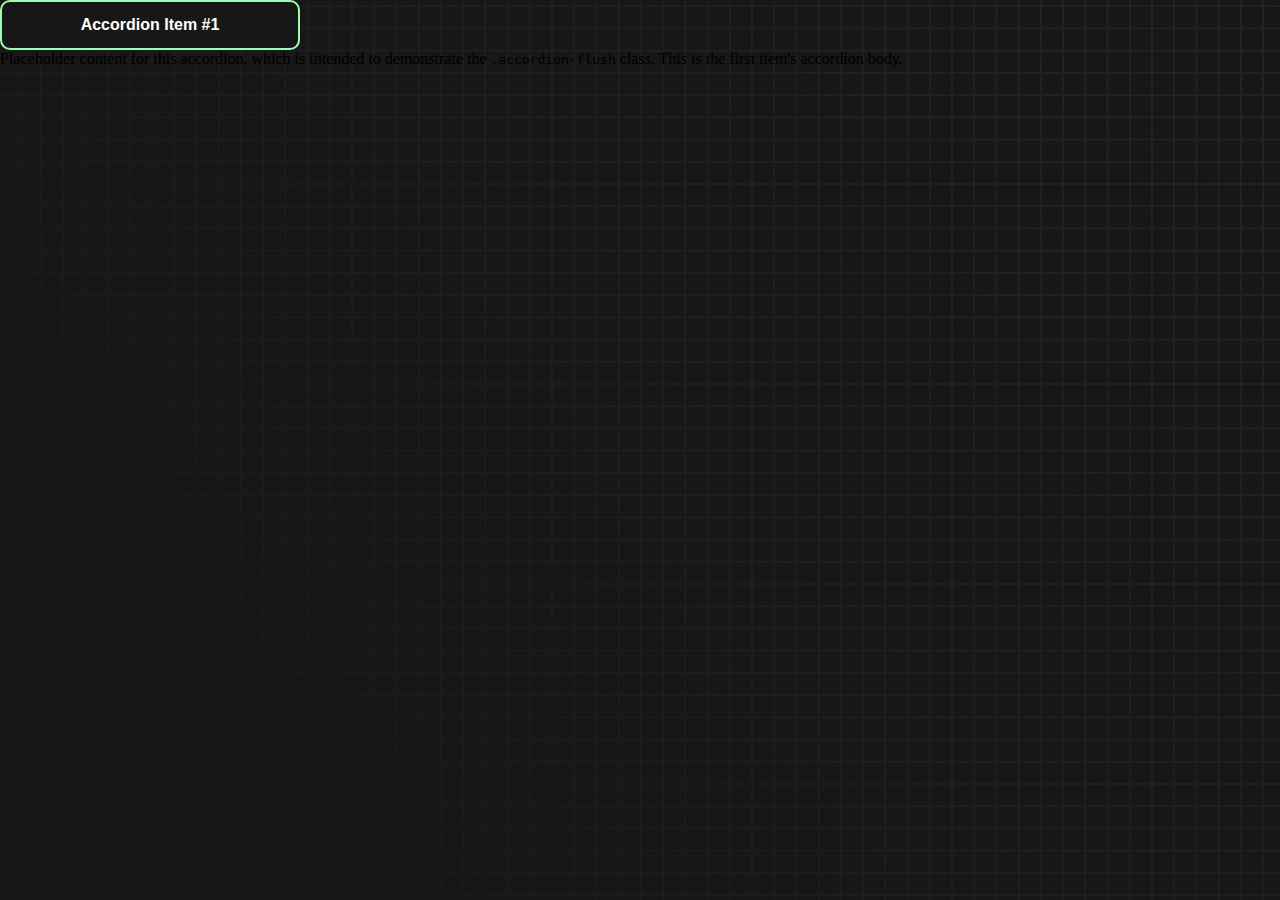
==== blog.html @ 914f009e "commit" ====
<!doctype html>
<html lang="en">

<head>
    <meta charset="utf-8">
    <meta name="viewport" content="width=device-width, initial-scale=1">
    <title>My Blog</title>
    <link rel="stylesheet" href="styles.css">
    <link href="https://cdn.jsdelivr.net/npm/bootstrap@5.2.1/dist/css/bootstrap.min.css" rel="stylesheet"
        integrity="sha384-iYQeCzEYFbKjA/T2uDLTpkwGzCiq6soy8tYaI1GyVh/UjpbCx/TYkiZhlZB6+fzT" crossorigin="anonymous">
</head>

<body>
    <div class="accordion accordion-flush mt-5 mx-3" id="accordionFlushExample">
        <div class="accordion-item">
            <h2 class="accordion-header" id="flush-headingOne">
                <button class="accordion-button collapsed text-light bg-dark" type="button" data-bs-toggle="collapse"
                    data-bs-target="#flush-collapseOne" aria-expanded="false" aria-controls="flush-collapseOne">
                    Accordion Item #1
                </button>
            </h2>
            <div id="flush-collapseOne" class="accordion-collapse collapse text-light bg-dark"
                aria-labelledby="flush-headingOne" data-bs-parent="#accordionFlushExample">
                <div class="accordion-body">Placeholder content for this accordion, which is intended to demonstrate the
                    <code>.accordion-flush</code> class. This is the first item's accordion body.
                </div>
            </div>
        </div>

    </div>
    <script src="https://cdn.jsdelivr.net/npm/bootstrap@5.2.1/dist/js/bootstrap.bundle.min.js"
        integrity="sha384-u1OknCvxWvY5kfmNBILK2hRnQC3Pr17a+RTT6rIHI7NnikvbZlHgTPOOmMi466C8"
        crossorigin="anonymous"></script>
</body>

</html>
---- styles.css ----
* {
  padding: 0;
  margin: 0;
  box-sizing: border-box;
}

body {
  background-image: url("./bg.png");
  background-size: cover;
  background-position: left top;
  font-family: "Zilla Slab", serif;
}

.box-container {
  width: 70%;
  margin: 0 auto;
}

#question {
  height: 100px;
  display: flex;
  align-items: center;
  justify-content: center;
  color: white;
  font-size: 25px;
  border-radius: 15px;
  background: rgb(255, 255, 255);
  background: linear-gradient(92.49deg,
      rgba(255, 255, 255, 0.1) 0.18%,
      rgba(255, 255, 255, 0.05) 99.85%);
  backdrop-filter: blur(5px);
  margin-bottom: 30px;
}

#display {
  height: 100px;
  display: flex;
  flex-wrap: wrap;
  align-items: center;
  padding-left: 5rem;
  color: white;
  font-size: 32px;
  background-color: #171717;
  border: 2px solid #9dffad;
  border-radius: 15px;
}

#countdown {
  position: fixed;
  height: 100vh;
  width: 100vw;
  background-color: rgba(0, 0, 0, 0.8);
  top: 0;
  left: 0;
  display: flex;
  align-items: center;
  justify-content: center;
  font-size: 3rem;
  color: white;
  display: none;
}

#result {
  position: fixed;
  top: 50%;
  left: 50%;
  transform: translate(-50%, -50%);
  height: 250px;
  width: 400px;
  background-color: #171717;
  border-radius: 15px;
  border: 2px solid #9dffad;
  color: white;
  text-align: center;
  padding: 2rem;
}

#show-time {
  text-align: center;
  color: white;
  margin: 10px 0;
}

.green {
  color: #9dffad;
}

.red {
  color: #eb6565;
}

.bold {
  font-weight: 700;
}

.inactive {
  border: 2px solid white !important;
}

.hidden {
  display: none;
}

.title {
  text-align: center;
  color: white;
  margin: 20px 0;
}

.divider-container {
  height: 80px;
  display: flex;
  justify-content: center;
  align-items: center;
  gap: 15px;
  margin: 0 auto;
}

.line {
  height: 2px;
  background: white;
  width: 100%;
}

.title2 {
  color: white;
  display: block;
}

.buttons {
  display: flex;
  justify-content: center;
  margin: 30px 0;
}

button {
  padding: 10px 20px;
  border: none;
  font-size: 16px;
  font-weight: bold;
  width: 300px;
  height: 50px;
  color: white;
  background-color: #171717;
  border-radius: 10px;
  border: 2px solid #9dffad;
  cursor: pointer;
}

#histories {
  display: grid;
  grid-template-columns: repeat(3, 1fr);
  gap: 20px;
}

.card {
  width: 100%;
  height: 100%;
  padding: 50px;
  text-align: center;
  padding: 20px 30px;
  color: white;
  border-radius: 15px;
  background: rgb(255, 255, 255);
  background: linear-gradient(92.49deg,
      rgba(255, 255, 255, 0.1) 0.18%,
      rgba(255, 255, 255, 0.05) 99.85%);
  backdrop-filter: blur(5px);
  margin-bottom: 30px;
}

#modal-background {
  background: rgb(255, 255, 255);
  background: linear-gradient(92.49deg,
      rgba(255, 255, 255, 0.1) 0.18%,
      rgba(255, 255, 255, 0.05) 99.85%);
  backdrop-filter: blur(5px);
  height: 100vh;
  width: 100%;
  position: fixed;
  top: 0;
}

@media only screen and (max-width: 768px) {
  .box-container {
    padding: 0 20px;
    width: 100%;
  }

  #histories {
    display: flex;
    flex-wrap: wrap;
    justify-content: space-around;
  }
}
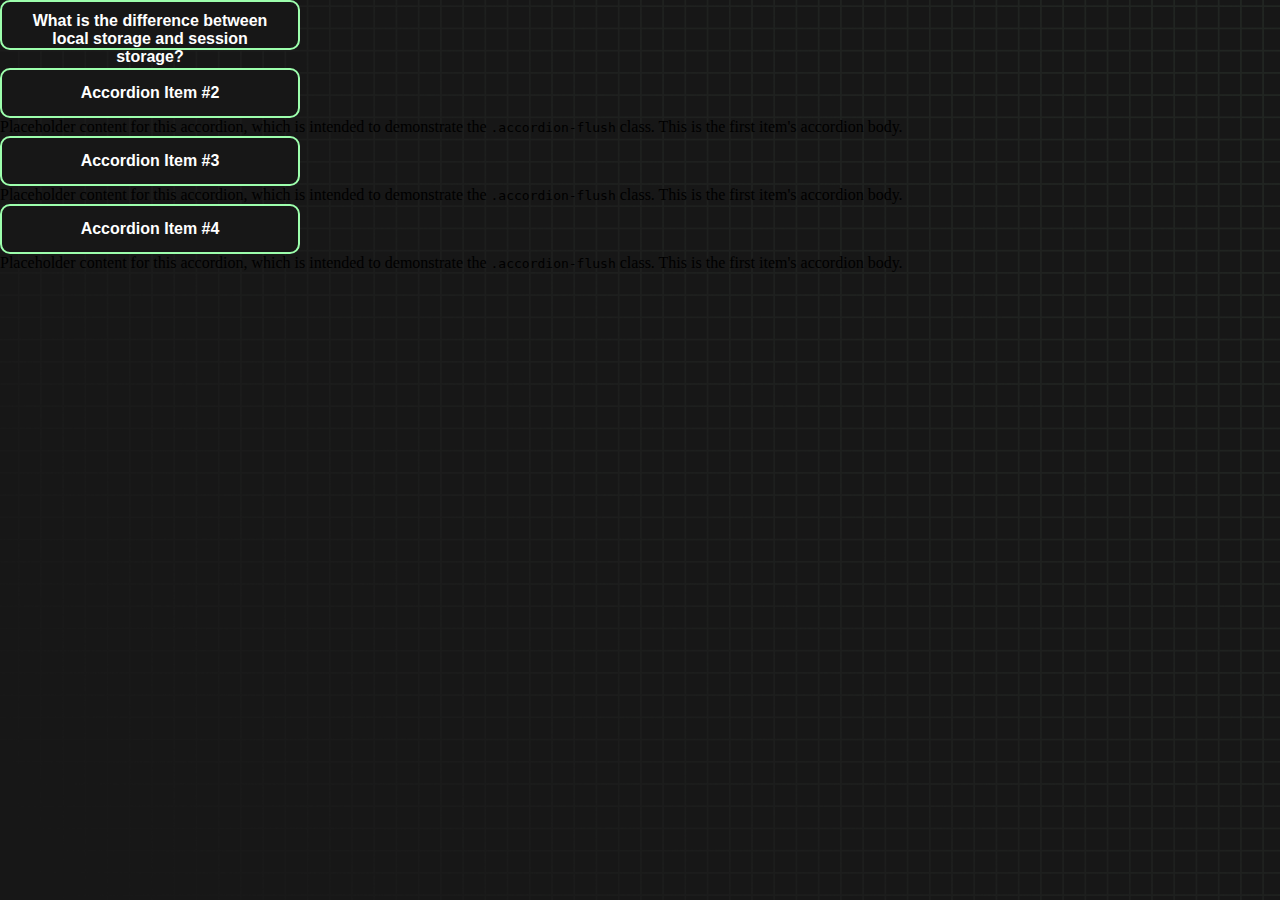
==== commit 549e7aad: "first question" ====
--- a/blog.html
+++ b/blog.html
@@ -16,7 +16,48 @@
             <h2 class="accordion-header" id="flush-headingOne">
                 <button class="accordion-button collapsed text-light bg-dark" type="button" data-bs-toggle="collapse"
                     data-bs-target="#flush-collapseOne" aria-expanded="false" aria-controls="flush-collapseOne">
-                    Accordion Item #1
+                    What is the difference between local storage and session storage?
+                </button>
+            </h2>
+            <div id="flush-collapseOne" class="accordion-collapse collapse text-light bg-dark"
+                aria-labelledby="flush-headingOne" data-bs-parent="#accordionFlushExample">
+                <div class="accordion-body">
+                </div>
+            </div>
+        </div>
+        <div class="accordion-item">
+            <h2 class="accordion-header" id="flush-headingOne">
+                <button class="accordion-button collapsed text-light bg-dark" type="button" data-bs-toggle="collapse"
+                    data-bs-target="#flush-collapseOne" aria-expanded="false" aria-controls="flush-collapseOne">
+                    Accordion Item #2
+                </button>
+            </h2>
+            <div id="flush-collapseOne" class="accordion-collapse collapse text-light bg-dark"
+                aria-labelledby="flush-headingOne" data-bs-parent="#accordionFlushExample">
+                <div class="accordion-body">Placeholder content for this accordion, which is intended to demonstrate the
+                    <code>.accordion-flush</code> class. This is the first item's accordion body.
+                </div>
+            </div>
+        </div>
+        <div class="accordion-item">
+            <h2 class="accordion-header" id="flush-headingOne">
+                <button class="accordion-button collapsed text-light bg-dark" type="button" data-bs-toggle="collapse"
+                    data-bs-target="#flush-collapseOne" aria-expanded="false" aria-controls="flush-collapseOne">
+                    Accordion Item #3
+                </button>
+            </h2>
+            <div id="flush-collapseOne" class="accordion-collapse collapse text-light bg-dark"
+                aria-labelledby="flush-headingOne" data-bs-parent="#accordionFlushExample">
+                <div class="accordion-body">Placeholder content for this accordion, which is intended to demonstrate the
+                    <code>.accordion-flush</code> class. This is the first item's accordion body.
+                </div>
+            </div>
+        </div>
+        <div class="accordion-item">
+            <h2 class="accordion-header" id="flush-headingOne">
+                <button class="accordion-button collapsed text-light bg-dark" type="button" data-bs-toggle="collapse"
+                    data-bs-target="#flush-collapseOne" aria-expanded="false" aria-controls="flush-collapseOne">
+                    Accordion Item #4
                 </button>
             </h2>
             <div id="flush-collapseOne" class="accordion-collapse collapse text-light bg-dark"
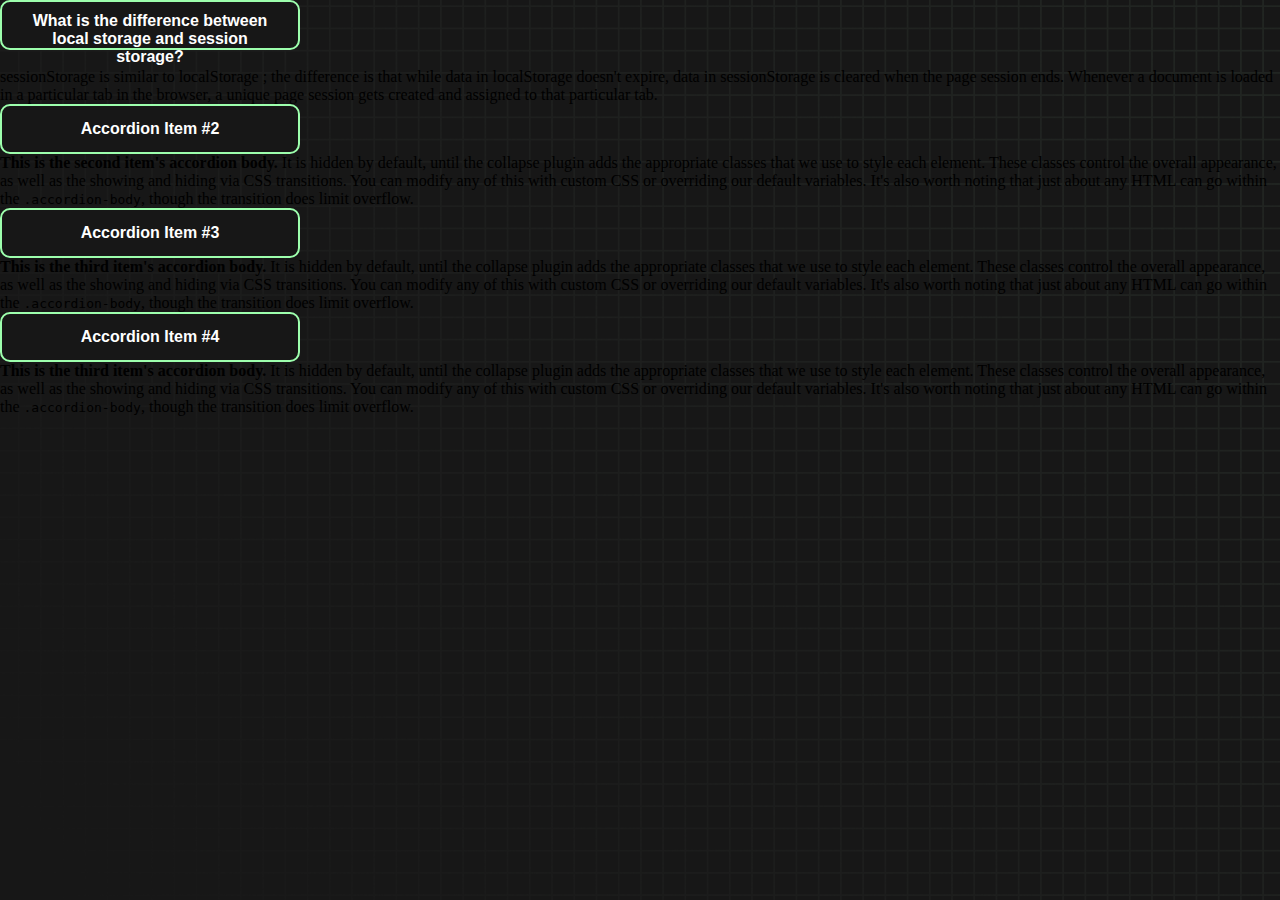
==== commit 6cde4160: "first answer" ====
--- a/blog.html
+++ b/blog.html
@@ -21,53 +21,70 @@
             </h2>
             <div id="flush-collapseOne" class="accordion-collapse collapse text-light bg-dark"
                 aria-labelledby="flush-headingOne" data-bs-parent="#accordionFlushExample">
-                <div class="accordion-body">
+                <div class="accordion-body"> sessionStorage is similar to localStorage ; the difference is that while
+                    data in localStorage doesn't expire, data in sessionStorage is cleared when the page session ends.
+                    Whenever a document is loaded in a particular tab in the browser, a unique page session gets created
+                    and assigned to that particular tab.
                 </div>
             </div>
         </div>
         <div class="accordion-item">
-            <h2 class="accordion-header" id="flush-headingOne">
+            <h2 class="accordion-header" id="headingTwo">
                 <button class="accordion-button collapsed text-light bg-dark" type="button" data-bs-toggle="collapse"
-                    data-bs-target="#flush-collapseOne" aria-expanded="false" aria-controls="flush-collapseOne">
+                    data-bs-target="#collapseTwo" aria-expanded="false" aria-controls="collapseTwo">
                     Accordion Item #2
                 </button>
             </h2>
-            <div id="flush-collapseOne" class="accordion-collapse collapse text-light bg-dark"
-                aria-labelledby="flush-headingOne" data-bs-parent="#accordionFlushExample">
-                <div class="accordion-body">Placeholder content for this accordion, which is intended to demonstrate the
-                    <code>.accordion-flush</code> class. This is the first item's accordion body.
+            <div id="collapseTwo" class="accordion-collapse collapse text-light bg-dark" aria-labelledby="headingTwo"
+                data-bs-parent="#accordionExample">
+                <div class="accordion-body">
+                    <strong>This is the second item's accordion body.</strong> It is hidden by default, until the
+                    collapse plugin adds the appropriate classes that we use to style each element. These classes
+                    control the overall appearance, as well as the showing and hiding via CSS transitions. You can
+                    modify any of this with custom CSS or overriding our default variables. It's also worth noting that
+                    just about any HTML can go within the <code>.accordion-body</code>, though the transition does limit
+                    overflow.
                 </div>
             </div>
         </div>
         <div class="accordion-item">
-            <h2 class="accordion-header" id="flush-headingOne">
+            <h2 class="accordion-header" id="headingThree">
                 <button class="accordion-button collapsed text-light bg-dark" type="button" data-bs-toggle="collapse"
-                    data-bs-target="#flush-collapseOne" aria-expanded="false" aria-controls="flush-collapseOne">
+                    data-bs-target="#collapseThree" aria-expanded="false" aria-controls="collapseThree">
                     Accordion Item #3
                 </button>
             </h2>
-            <div id="flush-collapseOne" class="accordion-collapse collapse text-light bg-dark"
-                aria-labelledby="flush-headingOne" data-bs-parent="#accordionFlushExample">
-                <div class="accordion-body">Placeholder content for this accordion, which is intended to demonstrate the
-                    <code>.accordion-flush</code> class. This is the first item's accordion body.
+            <div id="collapseThree" class="accordion-collapse collapse text-light bg-dark"
+                aria-labelledby="headingThree" data-bs-parent="#accordionExample">
+                <div class="accordion-body">
+                    <strong>This is the third item's accordion body.</strong> It is hidden by default, until the
+                    collapse plugin adds the appropriate classes that we use to style each element. These classes
+                    control the overall appearance, as well as the showing and hiding via CSS transitions. You can
+                    modify any of this with custom CSS or overriding our default variables. It's also worth noting that
+                    just about any HTML can go within the <code>.accordion-body</code>, though the transition does limit
+                    overflow.
                 </div>
             </div>
         </div>
         <div class="accordion-item">
-            <h2 class="accordion-header" id="flush-headingOne">
+            <h2 class="accordion-header" id="headingThree">
                 <button class="accordion-button collapsed text-light bg-dark" type="button" data-bs-toggle="collapse"
-                    data-bs-target="#flush-collapseOne" aria-expanded="false" aria-controls="flush-collapseOne">
+                    data-bs-target="#collapseThree" aria-expanded="false" aria-controls="collapseThree">
                     Accordion Item #4
                 </button>
             </h2>
-            <div id="flush-collapseOne" class="accordion-collapse collapse text-light bg-dark"
-                aria-labelledby="flush-headingOne" data-bs-parent="#accordionFlushExample">
-                <div class="accordion-body">Placeholder content for this accordion, which is intended to demonstrate the
-                    <code>.accordion-flush</code> class. This is the first item's accordion body.
+            <div id="collapseThree" class="accordion-collapse collapse text-light bg-dark"
+                aria-labelledby="headingThree" data-bs-parent="#accordionExample">
+                <div class="accordion-body">
+                    <strong>This is the third item's accordion body.</strong> It is hidden by default, until the
+                    collapse plugin adds the appropriate classes that we use to style each element. These classes
+                    control the overall appearance, as well as the showing and hiding via CSS transitions. You can
+                    modify any of this with custom CSS or overriding our default variables. It's also worth noting that
+                    just about any HTML can go within the <code>.accordion-body</code>, though the transition does limit
+                    overflow.
                 </div>
             </div>
         </div>
-
     </div>
     <script src="https://cdn.jsdelivr.net/npm/bootstrap@5.2.1/dist/js/bootstrap.bundle.min.js"
         integrity="sha384-u1OknCvxWvY5kfmNBILK2hRnQC3Pr17a+RTT6rIHI7NnikvbZlHgTPOOmMi466C8"
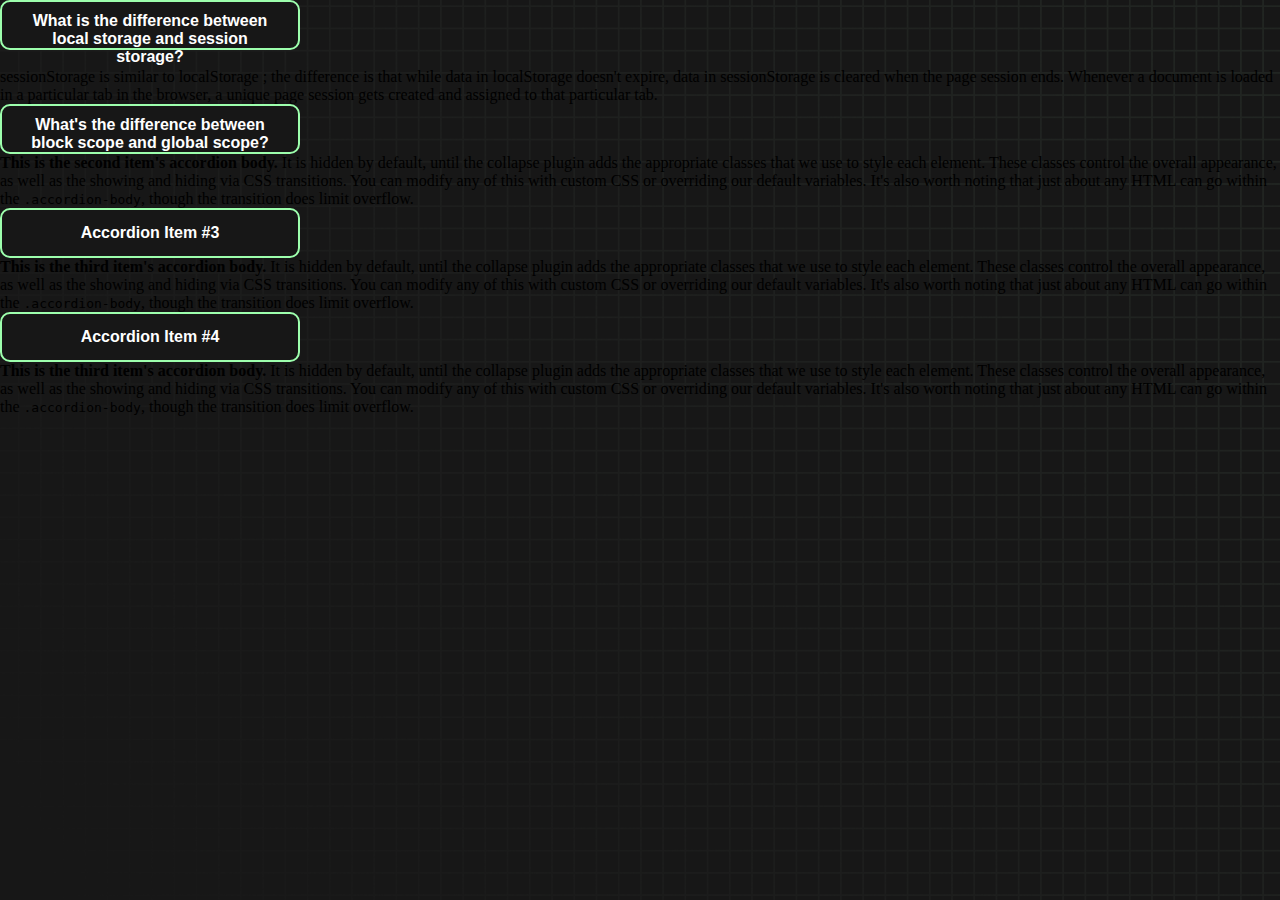
==== commit 0a0b76f5: "second ques" ====
--- a/blog.html
+++ b/blog.html
@@ -32,7 +32,7 @@
             <h2 class="accordion-header" id="headingTwo">
                 <button class="accordion-button collapsed text-light bg-dark" type="button" data-bs-toggle="collapse"
                     data-bs-target="#collapseTwo" aria-expanded="false" aria-controls="collapseTwo">
-                    Accordion Item #2
+                    What's the difference between block scope and global scope?
                 </button>
             </h2>
             <div id="collapseTwo" class="accordion-collapse collapse text-light bg-dark" aria-labelledby="headingTwo"
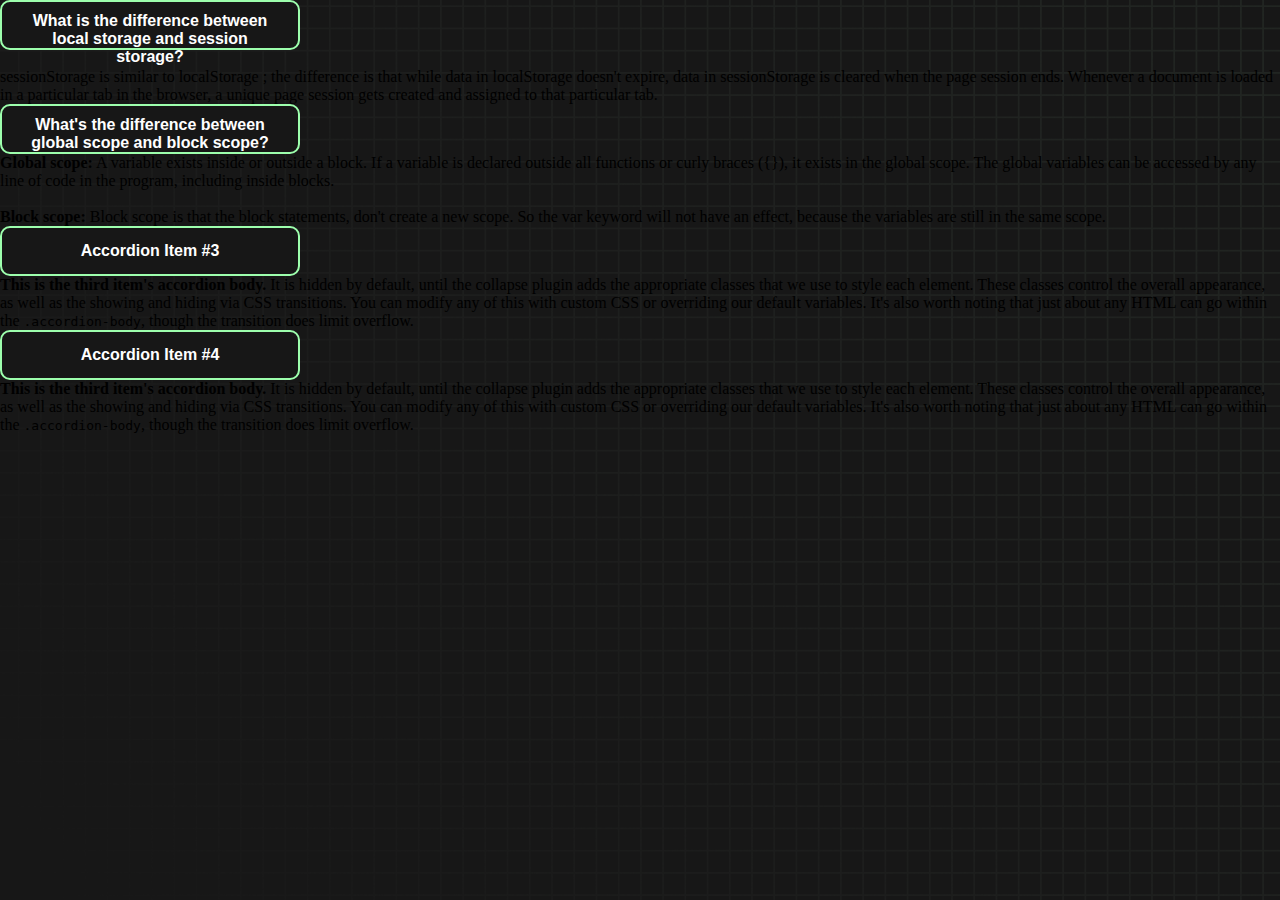
==== commit 82aa8f53: "ANSWER" ====
--- a/blog.html
+++ b/blog.html
@@ -32,18 +32,21 @@
             <h2 class="accordion-header" id="headingTwo">
                 <button class="accordion-button collapsed text-light bg-dark" type="button" data-bs-toggle="collapse"
                     data-bs-target="#collapseTwo" aria-expanded="false" aria-controls="collapseTwo">
-                    What's the difference between block scope and global scope?
+                    What's the difference between global scope and block scope?
                 </button>
             </h2>
             <div id="collapseTwo" class="accordion-collapse collapse text-light bg-dark" aria-labelledby="headingTwo"
                 data-bs-parent="#accordionExample">
                 <div class="accordion-body">
-                    <strong>This is the second item's accordion body.</strong> It is hidden by default, until the
-                    collapse plugin adds the appropriate classes that we use to style each element. These classes
-                    control the overall appearance, as well as the showing and hiding via CSS transitions. You can
-                    modify any of this with custom CSS or overriding our default variables. It's also worth noting that
-                    just about any HTML can go within the <code>.accordion-body</code>, though the transition does limit
-                    overflow.
+                    <strong>Global scope:</strong> A variable exists inside or outside a block. If a variable is
+                    declared outside all functions or curly braces ({}), it exists in the global scope. The global
+                    variables can be accessed by any line of code in the program, including inside blocks.
+                    <br><br>
+                    <strong>Block scope:</strong> Block scope is that the block statements, don't create a new scope. So
+                    the var keyword will not have an effect, because the variables
+                    are still in the same scope.
+
+
                 </div>
             </div>
         </div>
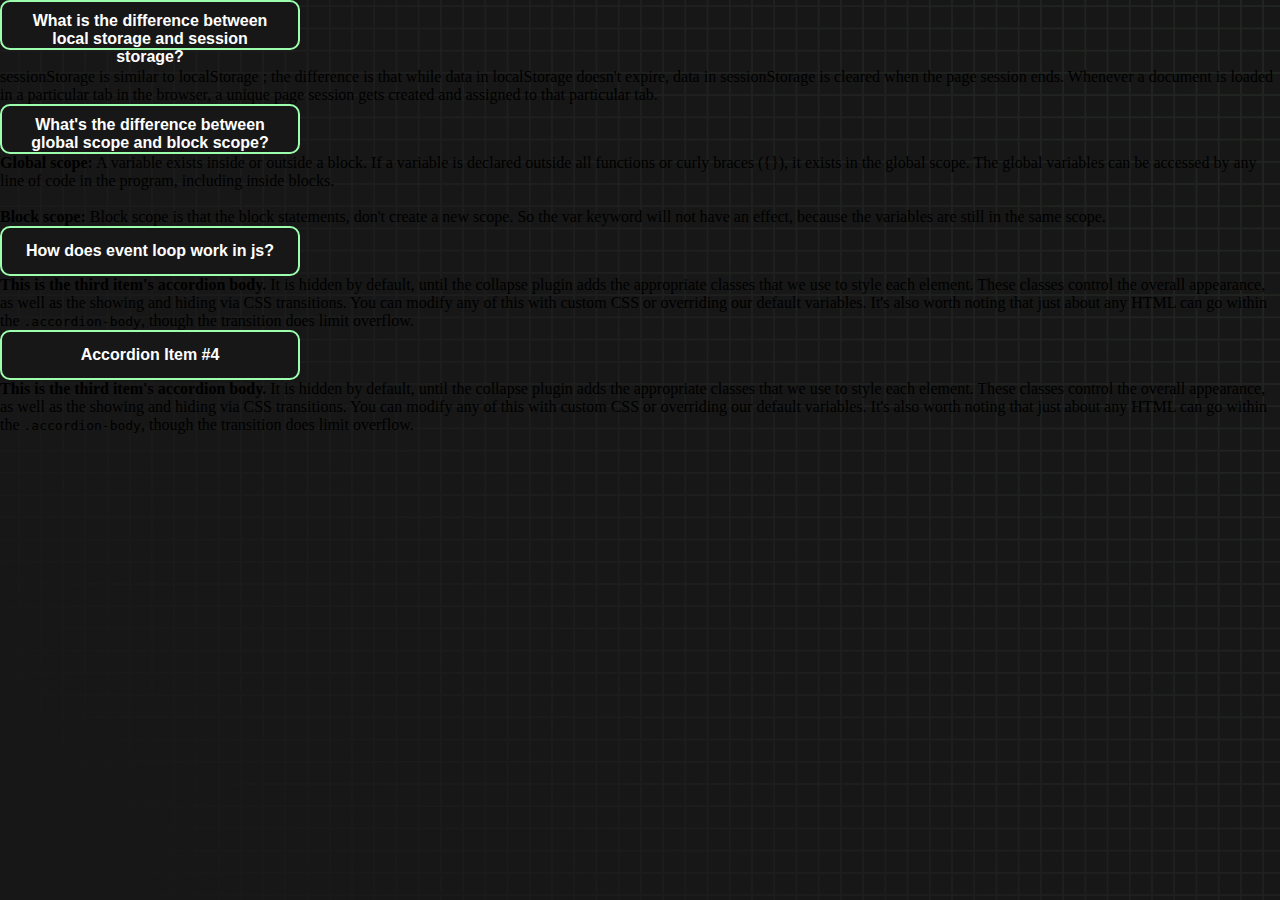
==== commit 17558933: "third" ====
--- a/blog.html
+++ b/blog.html
@@ -54,7 +54,7 @@
             <h2 class="accordion-header" id="headingThree">
                 <button class="accordion-button collapsed text-light bg-dark" type="button" data-bs-toggle="collapse"
                     data-bs-target="#collapseThree" aria-expanded="false" aria-controls="collapseThree">
-                    Accordion Item #3
+                    How does event loop work in js?
                 </button>
             </h2>
             <div id="collapseThree" class="accordion-collapse collapse text-light bg-dark"
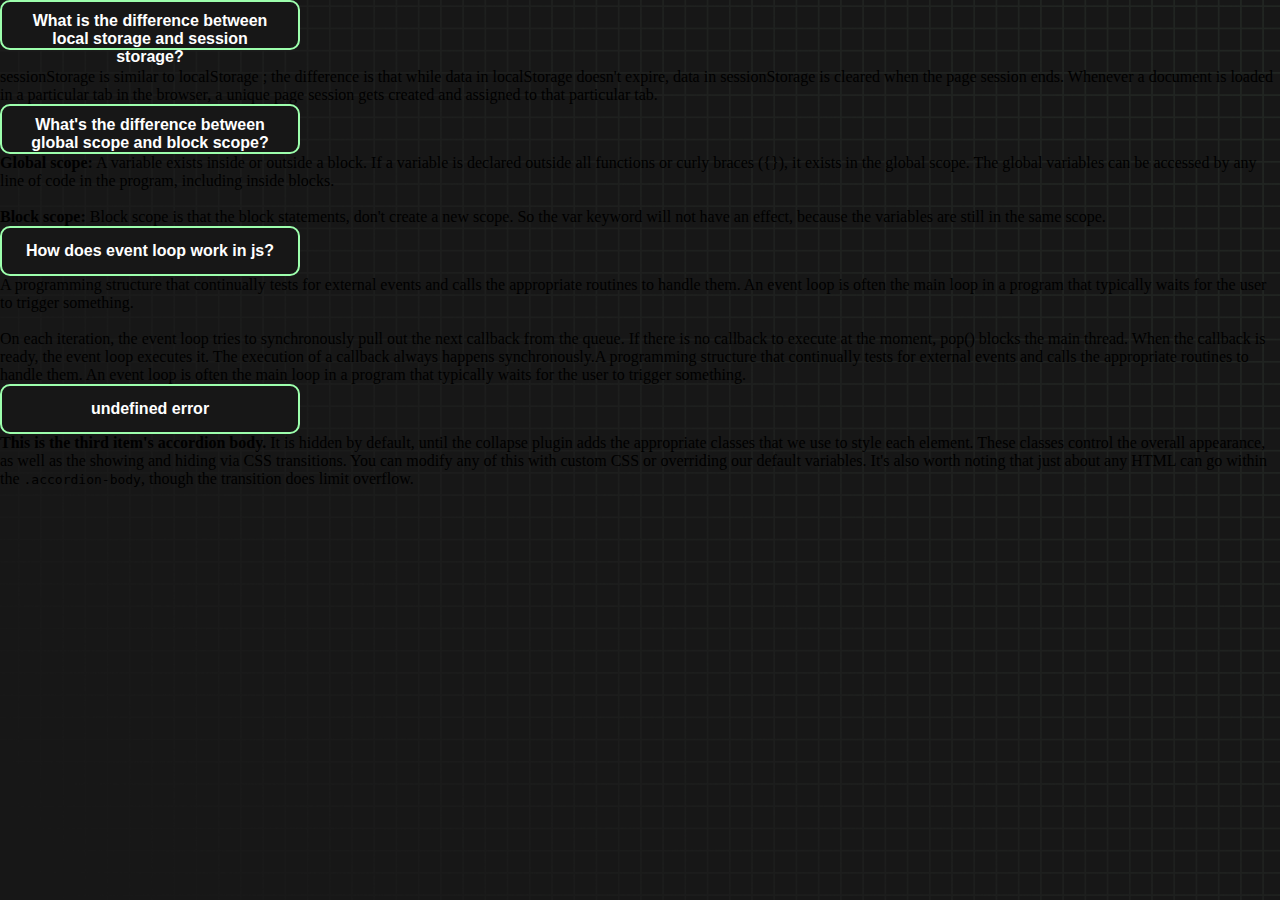
==== commit 51190e26: "q&a" ====
--- a/blog.html
+++ b/blog.html
@@ -60,12 +60,16 @@
             <div id="collapseThree" class="accordion-collapse collapse text-light bg-dark"
                 aria-labelledby="headingThree" data-bs-parent="#accordionExample">
                 <div class="accordion-body">
-                    <strong>This is the third item's accordion body.</strong> It is hidden by default, until the
-                    collapse plugin adds the appropriate classes that we use to style each element. These classes
-                    control the overall appearance, as well as the showing and hiding via CSS transitions. You can
-                    modify any of this with custom CSS or overriding our default variables. It's also worth noting that
-                    just about any HTML can go within the <code>.accordion-body</code>, though the transition does limit
-                    overflow.
+                    A programming structure that continually tests for external events and calls the appropriate
+                    routines to handle them. An event loop is often the main loop in a program that typically waits for
+                    the user to trigger something.
+                    <br><br>
+                    On each iteration, the event loop tries to synchronously pull out the next callback from the queue.
+                    If there is no callback to execute at the moment, pop() blocks the main thread. When the callback is
+                    ready, the event loop executes it. The execution of a callback always happens synchronously.A
+                    programming structure that continually tests for external events and calls the appropriate routines
+                    to handle them. An event loop is often the main loop in a program that typically waits for the user
+                    to trigger something.
                 </div>
             </div>
         </div>
@@ -73,7 +77,7 @@
             <h2 class="accordion-header" id="headingThree">
                 <button class="accordion-button collapsed text-light bg-dark" type="button" data-bs-toggle="collapse"
                     data-bs-target="#collapseThree" aria-expanded="false" aria-controls="collapseThree">
-                    Accordion Item #4
+                    undefined error
                 </button>
             </h2>
             <div id="collapseThree" class="accordion-collapse collapse text-light bg-dark"
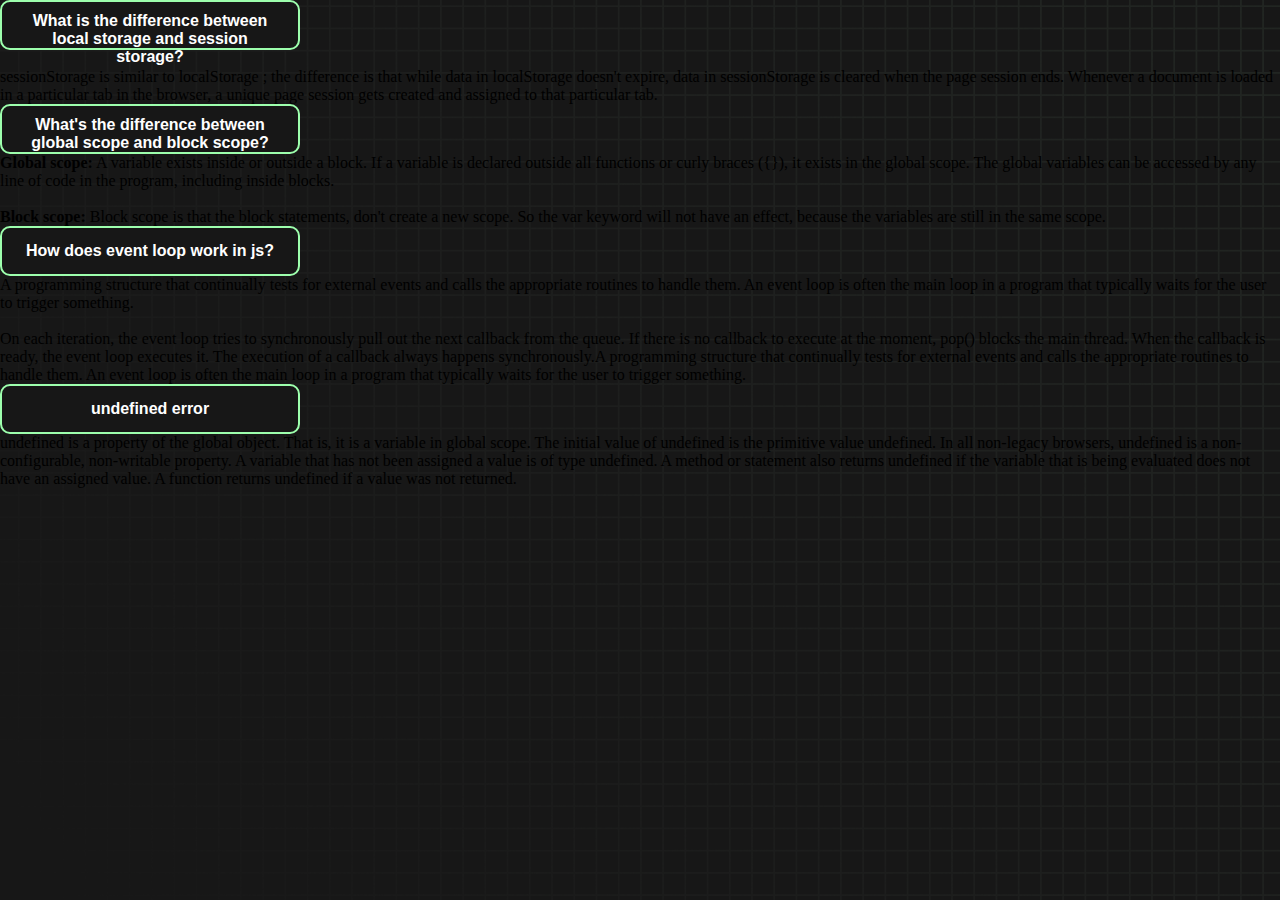
==== commit 2bf703bf: "finish" ====
--- a/blog.html
+++ b/blog.html
@@ -83,12 +83,14 @@
             <div id="collapseThree" class="accordion-collapse collapse text-light bg-dark"
                 aria-labelledby="headingThree" data-bs-parent="#accordionExample">
                 <div class="accordion-body">
-                    <strong>This is the third item's accordion body.</strong> It is hidden by default, until the
-                    collapse plugin adds the appropriate classes that we use to style each element. These classes
-                    control the overall appearance, as well as the showing and hiding via CSS transitions. You can
-                    modify any of this with custom CSS or overriding our default variables. It's also worth noting that
-                    just about any HTML can go within the <code>.accordion-body</code>, though the transition does limit
-                    overflow.
+                    undefined is a property of the global object. That is, it is a variable in global scope. The initial
+                    value of undefined is the primitive value undefined.
+
+                    In all non-legacy browsers, undefined is a non-configurable, non-writable property.
+
+                    A variable that has not been assigned a value is of type undefined. A method or statement also
+                    returns undefined if the variable that is being evaluated does not have an assigned value. A
+                    function returns undefined if a value was not returned.
                 </div>
             </div>
         </div>
